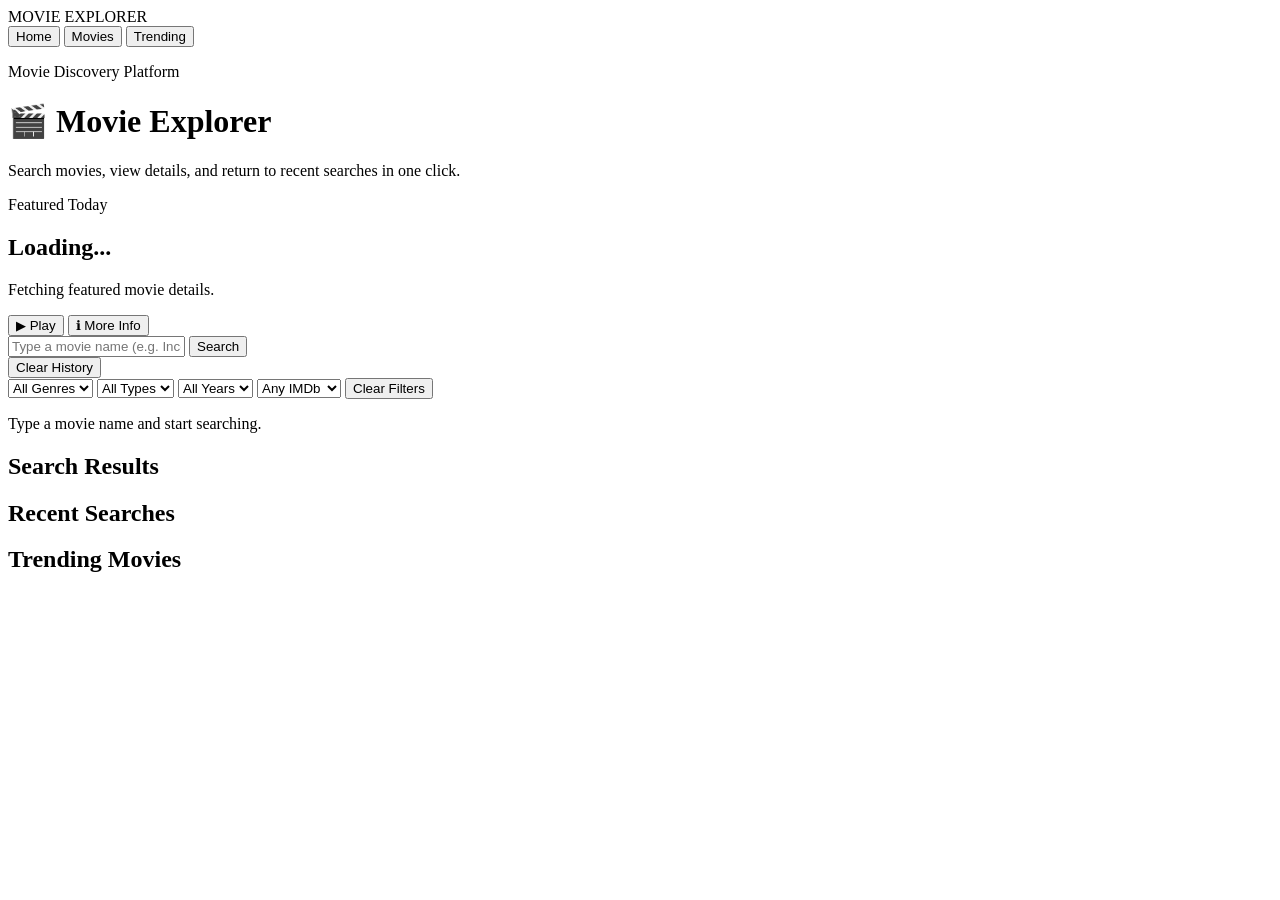
==== index.html @ 2b38aa0e "Add files via upload" ====
<!DOCTYPE html>
<html lang="en">
<head>
  <meta charset="UTF-8" />
  <meta name="viewport" content="width=device-width, initial-scale=1.0"/>
  <title>Movie Explorer</title>
  <link rel="stylesheet" href="style.css" />
</head>
<body>

  <div class="app">
    <nav class="top-nav">
      <div class="brand">MOVIE EXPLORER</div>
      <div class="nav-links">
        <button class="nav-pill active" type="button">Home</button>
        <button class="nav-pill" type="button">Movies</button>
        <button class="nav-pill" type="button">Trending</button>
      </div>
    </nav>

    <header class="hero">
      <p class="eyebrow">Movie Discovery Platform</p>
      <h1>🎬 Movie Explorer</h1>
      <p class="subtitle">Search movies, view details, and return to recent searches in one click.</p>
      <div class="featured-box">
        <p class="featured-label">Featured Today</p>
        <h2 id="featuredTitle">Loading...</h2>
        <p id="featuredMeta" class="featured-meta"></p>
        <p id="featuredPlot" class="featured-plot">Fetching featured movie details.</p>
        <div class="featured-actions">
          <button id="playFeaturedBtn" type="button">▶ Play</button>
          <button id="infoFeaturedBtn" class="ghost-btn" type="button">ℹ More Info</button>
        </div>
      </div>

      <div class="search-box">
        <input type="text" id="searchInput" list="recentSearchList" placeholder="Type a movie name (e.g. Inception)" />
        <datalist id="recentSearchList"></datalist>
        <button id="searchBtn">Search</button>
      </div>
      <div class="search-history-bar">
        <div id="searchHistoryInline" class="search-history-inline"></div>
        <button id="clearHistoryBtn" class="ghost-btn clear-history-btn" type="button">Clear History</button>
      </div>
      <div class="filters-row">
        <select id="genreFilter">
          <option value="">All Genres</option>
          <option value="Action">Action</option>
          <option value="Adventure">Adventure</option>
          <option value="Animation">Animation</option>
          <option value="Biography">Biography</option>
          <option value="Drama">Drama</option>
          <option value="Comedy">Comedy</option>
          <option value="Crime">Crime</option>
          <option value="Fantasy">Fantasy</option>
          <option value="Horror">Horror</option>
          <option value="Mystery">Mystery</option>
          <option value="Romance">Romance</option>
          <option value="Sci-Fi">Sci-Fi</option>
          <option value="Thriller">Thriller</option>
        </select>

        <select id="typeFilter">
          <option value="">All Types</option>
          <option value="movie">Movie</option>
          <option value="series">Series</option>
          <option value="episode">Episode</option>
        </select>

        <select id="yearFilter">
          <option value="">All Years</option>
        </select>

        <select id="ratingFilter">
          <option value="">Any IMDb</option>
          <option value="6">IMDb 6.0+</option>
          <option value="7">IMDb 7.0+</option>
          <option value="8">IMDb 8.0+</option>
          <option value="9">IMDb 9.0+</option>
        </select>
        <button id="clearFiltersBtn" class="ghost-btn" type="button">Clear Filters</button>
      </div>
      <p id="statusText" class="status-text">Type a movie name and start searching.</p>
    </header>

    <section class="panel">
      <h2>Search Results</h2>
      <div id="movieContainer" class="strip"></div>
    </section>

    <section class="panel">
      <h2>Recent Searches</h2>
      <div id="recentContainer" class="strip"></div>
    </section>

    <section class="panel">
      <h2>Trending Movies</h2>
      <div id="trendingContainer" class="strip"></div>
    </section>

  </div>

  <script src="app.js"></script>
</body>
</html>
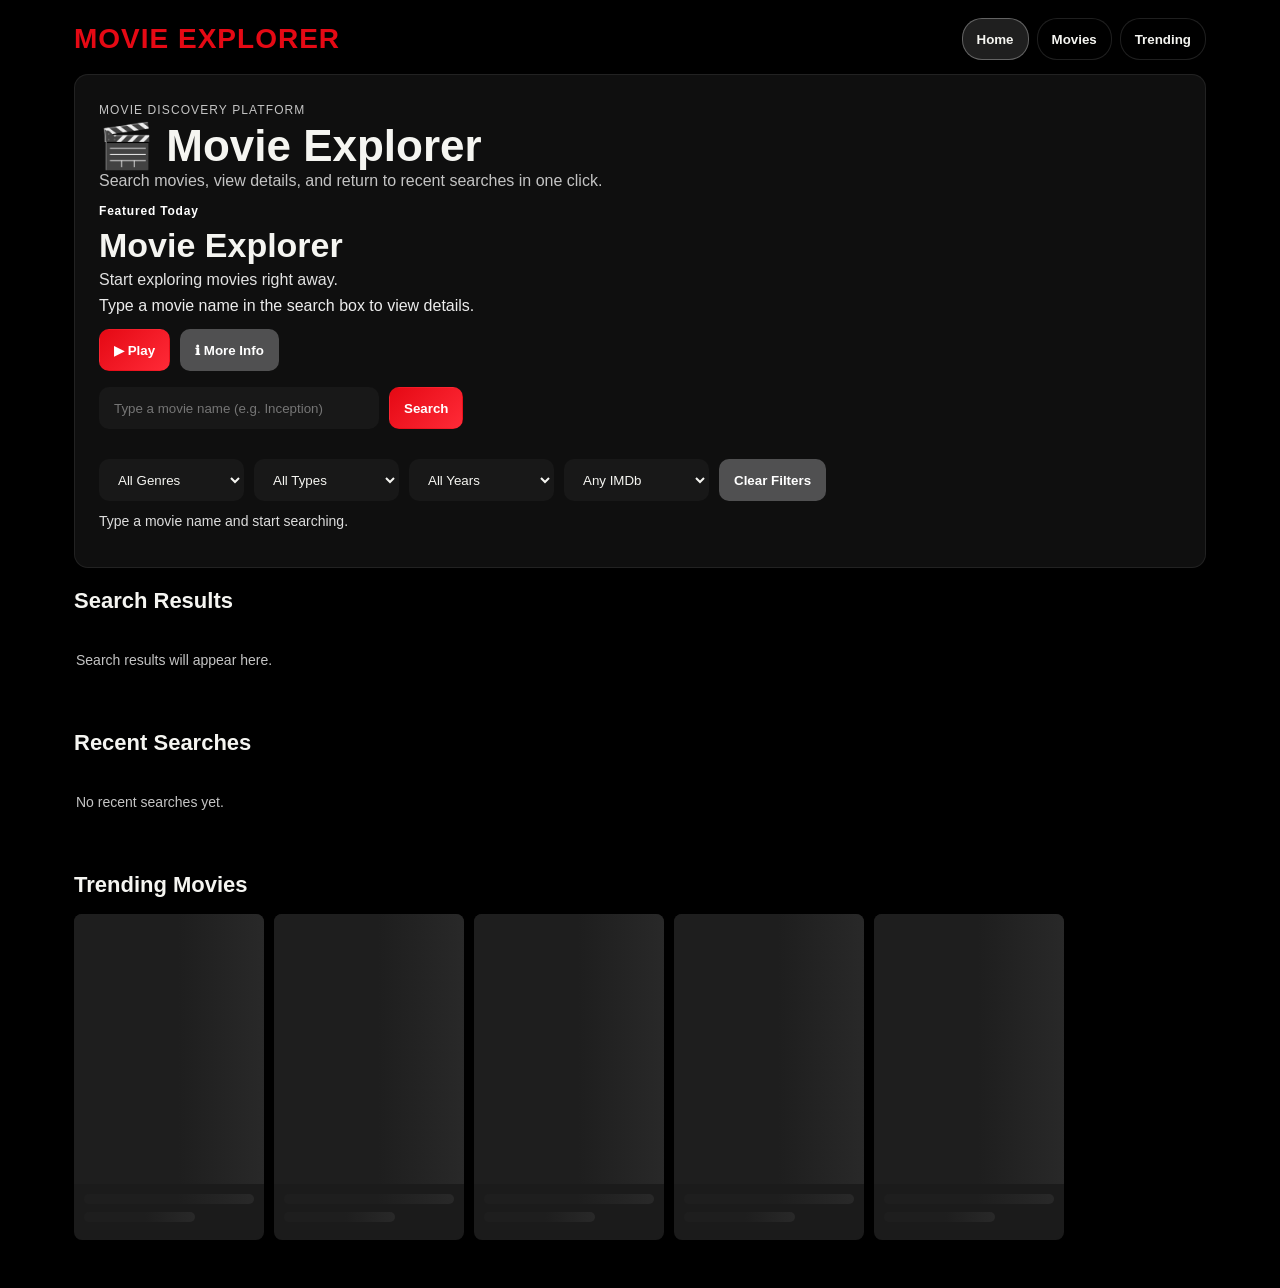
==== commit d7b3d7ca: "Fix HTML encoding issues in index.html" ====
--- a/index.html
+++ b/index.html
@@ -102,4 +102,4 @@
 
   <script src="app.js"></script>
 </body>
-</html>+</html>
--- a/style.css
+++ b/style.css
@@ -0,0 +1,531 @@
+:root {
+  --bg: #111;
+  --surface: rgba(18, 18, 18, 0.84);
+  --surface-2: #1f1f1f;
+  --text: #f5f5f1;
+  --muted: #c4c4c4;
+  --accent: #e50914;
+  --accent-2: #ff2a37;
+  --ring: #9d9d9d;
+  --hero-bg: url("https://images.unsplash.com/photo-1489599849927-2ee91cede3ba?auto=format&fit=crop&w=1600&q=80");
+}
+
+* {
+  box-sizing: border-box;
+}
+
+body {
+  margin: 0;
+  font-family: "Segoe UI", Arial, sans-serif;
+  background: #000;
+  color: var(--text);
+  min-height: 100vh;
+  position: relative;
+  overflow-x: hidden;
+}
+
+body::before {
+  content: "";
+  position: fixed;
+  inset: 0;
+  background-image: linear-gradient(to top, rgba(0, 0, 0, 0.92) 20%, rgba(0, 0, 0, 0.45) 60%, rgba(0, 0, 0, 0.88) 100%), var(--hero-bg);
+  background-size: cover;
+  background-position: center top;
+  z-index: -2;
+  transition: filter 0.35s ease, opacity 0.35s ease;
+}
+
+body.bg-transition::before {
+  filter: blur(6px) brightness(0.85);
+  opacity: 0.75;
+}
+
+body::after {
+  content: "";
+  position: fixed;
+  inset: 0;
+  background: radial-gradient(circle at center, rgba(0, 0, 0, 0.05), rgba(0, 0, 0, 0.65));
+  z-index: -1;
+}
+
+.app {
+  max-width: 1180px;
+  margin: auto;
+  padding: 18px clamp(12px, 3vw, 24px) 28px;
+}
+
+.top-nav {
+  display: flex;
+  align-items: center;
+  justify-content: space-between;
+  margin-bottom: 14px;
+}
+
+.brand {
+  color: var(--accent);
+  font-weight: 800;
+  font-size: 28px;
+  letter-spacing: 1px;
+}
+
+.nav-links {
+  display: flex;
+  gap: 8px;
+}
+
+.nav-pill {
+  border: 1px solid rgba(255, 255, 255, 0.12);
+  background: rgba(0, 0, 0, 0.35);
+  color: var(--text);
+  border-radius: 20px;
+  padding: 8px 14px;
+  cursor: pointer;
+}
+
+.nav-pill.active {
+  border-color: rgba(255, 255, 255, 0.3);
+  background: rgba(255, 255, 255, 0.12);
+}
+
+.hero {
+  text-align: left;
+  padding: 28px 24px 20px;
+  margin-bottom: 10px;
+  border-radius: 14px;
+  background: var(--surface);
+  border: 1px solid rgba(255, 255, 255, 0.08);
+  backdrop-filter: blur(2px);
+}
+
+.eyebrow {
+  margin: 0;
+  font-size: 12px;
+  letter-spacing: 1.1px;
+  color: var(--muted);
+  text-transform: uppercase;
+}
+
+h1 {
+  margin: 6px 0 4px;
+  font-size: clamp(30px, 5vw, 44px);
+  line-height: 1.03;
+  max-width: 680px;
+}
+
+.subtitle {
+  margin: 0 0 14px;
+  color: var(--muted);
+  max-width: 660px;
+}
+
+.featured-box {
+  max-width: 700px;
+  margin-bottom: 16px;
+}
+
+.featured-label {
+  margin: 0;
+  color: #fff;
+  font-weight: 700;
+  font-size: 12px;
+  letter-spacing: 0.8px;
+}
+
+.featured-box h2 {
+  font-size: clamp(24px, 4vw, 34px);
+  margin: 8px 0 6px;
+}
+
+.featured-meta {
+  margin: 0 0 8px;
+  color: #e2e2e2;
+}
+
+.featured-plot {
+  margin: 0;
+  max-width: 690px;
+  color: #ececec;
+}
+
+.featured-actions {
+  margin-top: 14px;
+  display: flex;
+  gap: 10px;
+}
+
+.ghost-btn {
+  background: rgba(109, 109, 110, 0.7);
+}
+
+.ghost-btn:hover {
+  background: rgba(109, 109, 110, 0.95);
+  box-shadow: none;
+  transform: none;
+}
+
+.search-box {
+  display: flex;
+  gap: 10px;
+  justify-content: flex-start;
+  flex-wrap: wrap;
+}
+
+.filters-row {
+  display: flex;
+  gap: 10px;
+  justify-content: flex-start;
+  flex-wrap: wrap;
+  margin-top: 10px;
+}
+
+.search-history-inline {
+  display: flex;
+  flex-wrap: wrap;
+  gap: 8px;
+  margin-top: 10px;
+}
+
+.search-history-bar {
+  display: flex;
+  justify-content: space-between;
+  align-items: flex-start;
+  gap: 12px;
+  margin-top: 10px;
+}
+
+.clear-history-btn {
+  white-space: nowrap;
+}
+
+.history-chip {
+  border: 1px solid rgba(255, 255, 255, 0.2);
+  background: rgba(255, 255, 255, 0.06);
+  color: var(--text);
+  border-radius: 16px;
+  padding: 6px 10px;
+  font-size: 12px;
+  cursor: pointer;
+}
+
+.history-chip:hover {
+  background: rgba(255, 255, 255, 0.14);
+}
+
+input,
+select,
+button {
+  padding: 10px 14px;
+  border-radius: 10px;
+  border: 1px solid transparent;
+  transition: all 0.2s ease;
+}
+
+input,
+select {
+  background: #181818;
+  color: var(--text);
+  min-height: 42px;
+}
+
+input {
+  min-width: min(100%, 280px);
+}
+
+select {
+  min-width: 145px;
+}
+
+input:focus,
+select:focus {
+  outline: none;
+  border-color: var(--ring);
+}
+
+button {
+  min-height: 42px;
+  background: linear-gradient(135deg, var(--accent), var(--accent-2));
+  color: white;
+  cursor: pointer;
+  font-weight: 600;
+}
+
+button:hover {
+  transform: translateY(-1px);
+  box-shadow: 0 8px 20px rgba(229, 9, 20, 0.3);
+}
+
+.status-text {
+  margin-top: 12px;
+  min-height: 20px;
+  color: #dddddd;
+  font-size: 14px;
+}
+
+.panel {
+  margin-top: 20px;
+}
+
+.panel h2 {
+  margin-bottom: 6px;
+  font-size: 22px;
+}
+
+.strip {
+  display: flex;
+  gap: 10px;
+  overflow-x: auto;
+  padding: 10px 0 20px;
+  scrollbar-width: thin;
+}
+
+.strip::-webkit-scrollbar {
+  height: 8px;
+}
+
+.strip::-webkit-scrollbar-thumb {
+  background: #334064;
+  border-radius: 20px;
+}
+
+.card {
+  width: clamp(140px, 18vw, 190px);
+  background: #161616;
+  border: 1px solid rgba(255, 255, 255, 0.05);
+  border-radius: 8px;
+  overflow: hidden;
+  cursor: pointer;
+  flex-shrink: 0;
+  transition: transform 0.22s ease, box-shadow 0.22s ease, z-index 0.22s ease;
+  position: relative;
+}
+
+.card:hover {
+  transform: scale(1.06);
+  box-shadow: 0 20px 40px rgba(0, 0, 0, 0.55);
+  z-index: 5;
+}
+
+.card img {
+  width: 100%;
+  height: clamp(210px, 26vw, 270px);
+  object-fit: cover;
+}
+
+.card-content {
+  padding: 8px 10px 10px;
+}
+
+.card-preview {
+  position: absolute;
+  inset: auto 0 0 0;
+  padding: 10px;
+  background: linear-gradient(to top, rgba(0, 0, 0, 0.96), rgba(0, 0, 0, 0));
+  opacity: 0;
+  transform: translateY(10px);
+  transition: opacity 0.2s ease, transform 0.2s ease;
+  pointer-events: none;
+}
+
+.card:hover .card-preview {
+  opacity: 1;
+  transform: translateY(0);
+}
+
+.preview-top {
+  display: flex;
+  justify-content: space-between;
+  gap: 8px;
+  font-size: 11px;
+  color: #f2f2f2;
+}
+
+.preview-plot {
+  margin-top: 6px;
+  font-size: 11px;
+  color: #d7d7d7;
+  display: -webkit-box;
+  -webkit-line-clamp: 3;
+  line-clamp: 3;
+  -webkit-box-orient: vertical;
+  overflow: hidden;
+}
+
+.title {
+  display: block;
+  font-weight: 600;
+  font-size: 13px;
+  margin-bottom: 4px;
+}
+
+.meta {
+  font-size: 12px;
+  color: var(--muted);
+}
+
+.empty-state {
+  color: var(--muted);
+  font-size: 14px;
+  padding: 8px 2px;
+}
+
+.skeleton-card {
+  width: clamp(140px, 18vw, 190px);
+  flex-shrink: 0;
+  border-radius: 8px;
+  overflow: hidden;
+  background: #1b1b1b;
+}
+
+.skeleton-poster {
+  height: clamp(210px, 26vw, 270px);
+  background: linear-gradient(90deg, #1e1e1e 25%, #2b2b2b 50%, #1e1e1e 75%);
+  background-size: 220% 100%;
+  animation: shimmer 1.2s infinite linear;
+}
+
+.skeleton-lines {
+  padding: 10px;
+}
+
+.skeleton-line {
+  height: 10px;
+  border-radius: 8px;
+  margin-bottom: 8px;
+  background: linear-gradient(90deg, #1e1e1e 25%, #2b2b2b 50%, #1e1e1e 75%);
+  background-size: 220% 100%;
+  animation: shimmer 1.2s infinite linear;
+}
+
+.skeleton-line.short {
+  width: 65%;
+}
+
+@keyframes shimmer {
+  0% { background-position: 220% 0; }
+  100% { background-position: -220% 0; }
+}
+
+.movie-detail {
+  display: grid;
+  grid-template-columns: 220px 1fr;
+  gap: 20px;
+  background: rgba(20, 20, 20, 0.95);
+  border: 1px solid rgba(255, 255, 255, 0.08);
+  padding: 20px;
+  border-radius: 14px;
+}
+
+.movie-detail img {
+  width: 100%;
+  border-radius: 12px;
+}
+
+@media (max-width: 1024px) {
+  .top-nav {
+    gap: 12px;
+  }
+
+  .hero {
+    padding: 22px 18px 18px;
+  }
+
+  .movie-detail {
+    grid-template-columns: 180px 1fr;
+    gap: 16px;
+  }
+}
+
+@media (max-width: 760px) {
+  .app {
+    padding: 12px;
+  }
+
+  .top-nav {
+    flex-direction: column;
+    align-items: flex-start;
+    gap: 10px;
+  }
+
+  .hero {
+    padding: 18px 14px;
+  }
+
+  .brand {
+    font-size: 24px;
+  }
+
+  .nav-links {
+    width: 100%;
+    overflow-x: auto;
+    padding-bottom: 4px;
+  }
+
+  .nav-pill {
+    white-space: nowrap;
+  }
+
+  .featured-actions {
+    flex-wrap: wrap;
+  }
+
+  input {
+    min-width: 100%;
+  }
+
+  .search-box > * {
+    width: 100%;
+  }
+
+  .filters-row > * {
+    width: 100%;
+  }
+
+  .movie-detail {
+    grid-template-columns: 1fr;
+    padding: 14px;
+    gap: 14px;
+  }
+
+  .movie-detail img {
+    max-width: 320px;
+    margin: 0 auto;
+  }
+
+  .search-history-bar {
+    flex-direction: column;
+    align-items: stretch;
+  }
+}
+
+@media (max-width: 480px) {
+  .hero {
+    padding: 14px 12px;
+  }
+
+  .eyebrow {
+    font-size: 11px;
+  }
+
+  .subtitle,
+  .featured-meta,
+  .featured-plot,
+  .status-text {
+    font-size: 13px;
+  }
+
+  button,
+  input,
+  select {
+    min-height: 40px;
+    padding: 9px 12px;
+  }
+
+  .panel h2 {
+    font-size: 19px;
+  }
+
+  .strip {
+    gap: 8px;
+    padding-bottom: 14px;
+  }
+}
